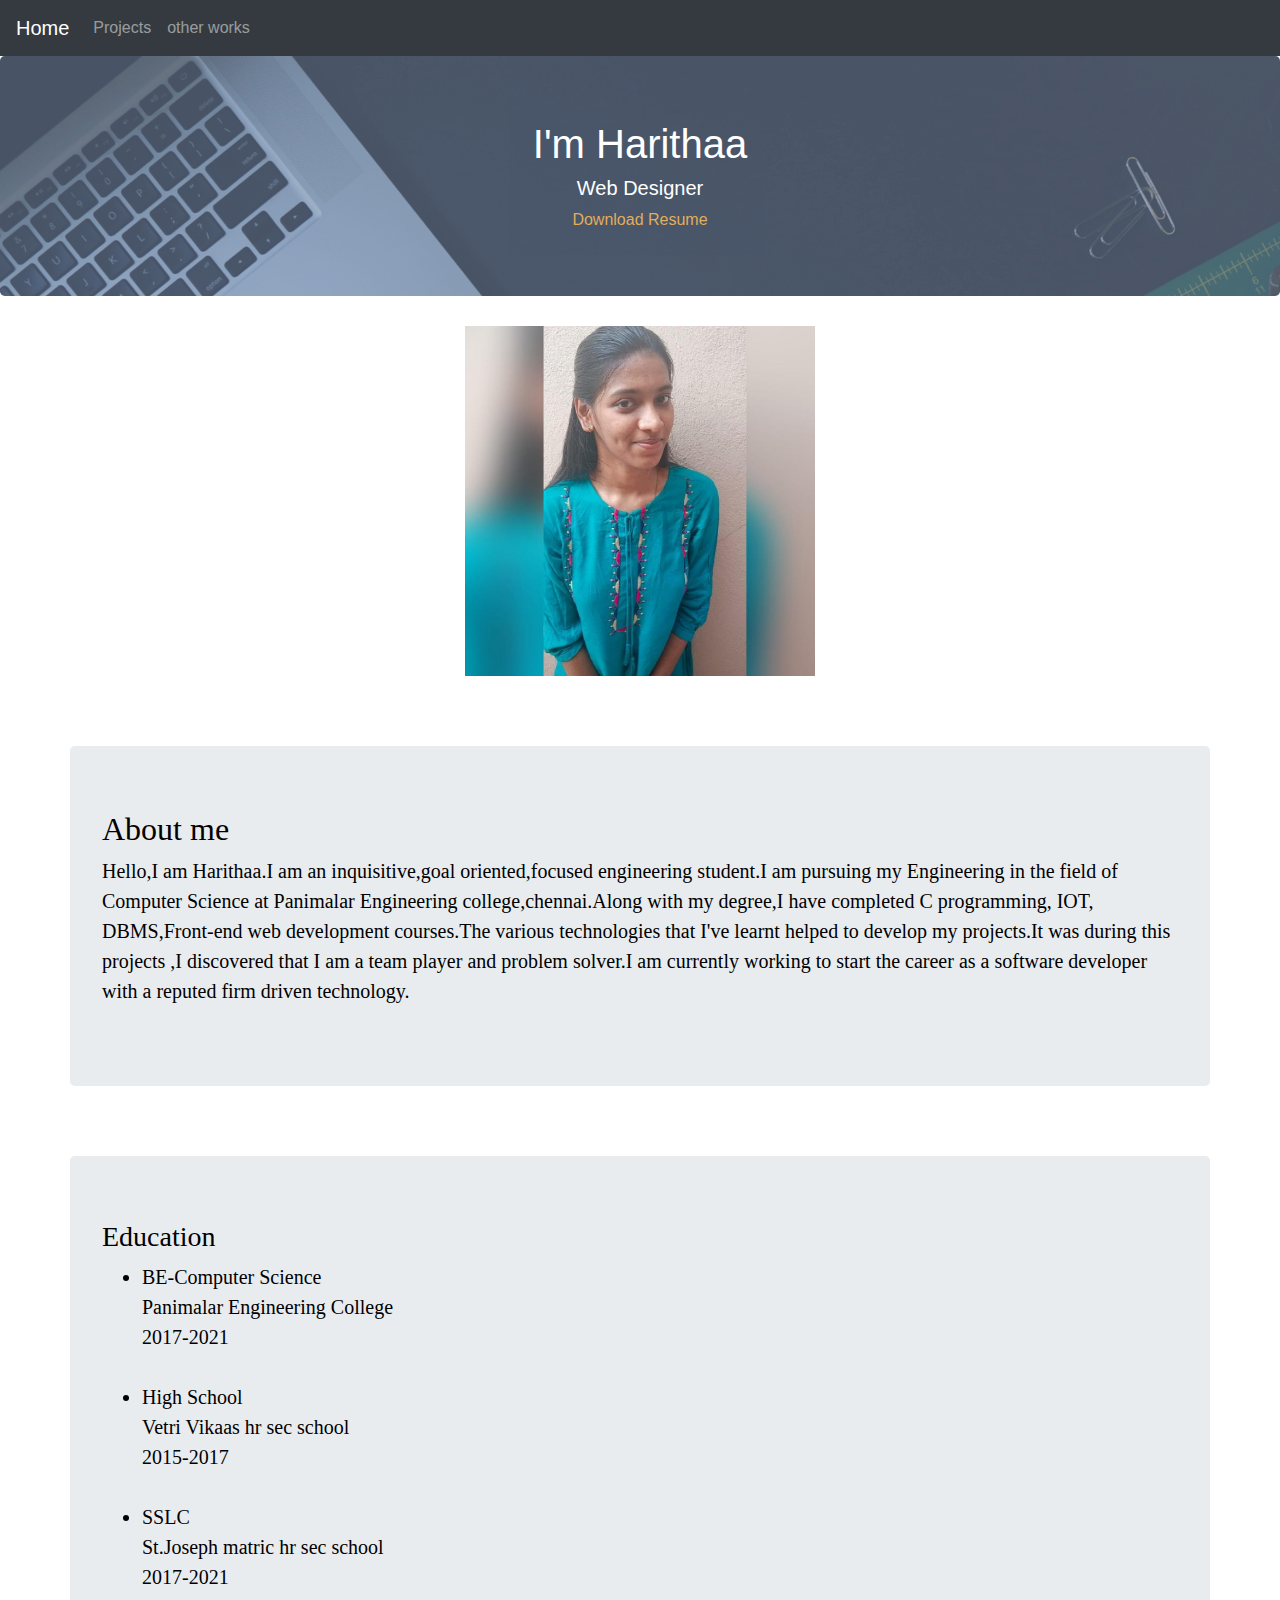
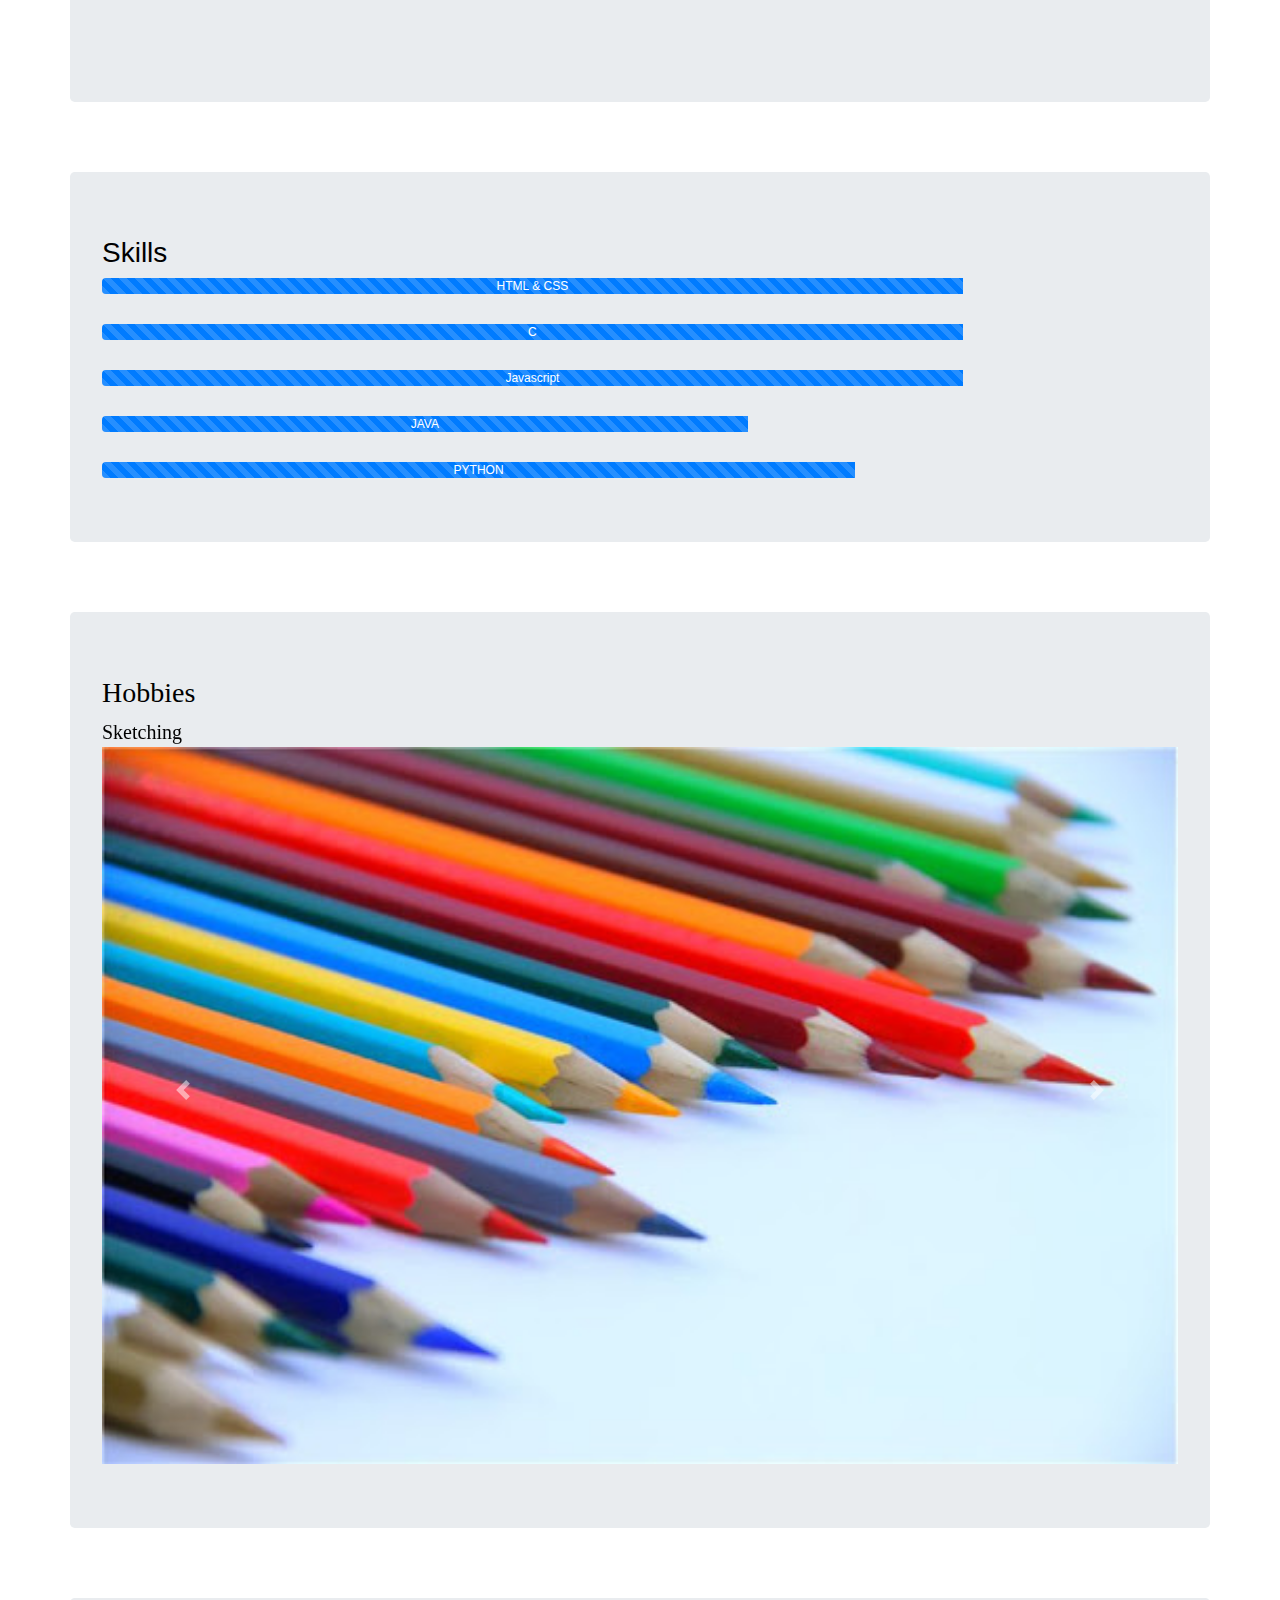
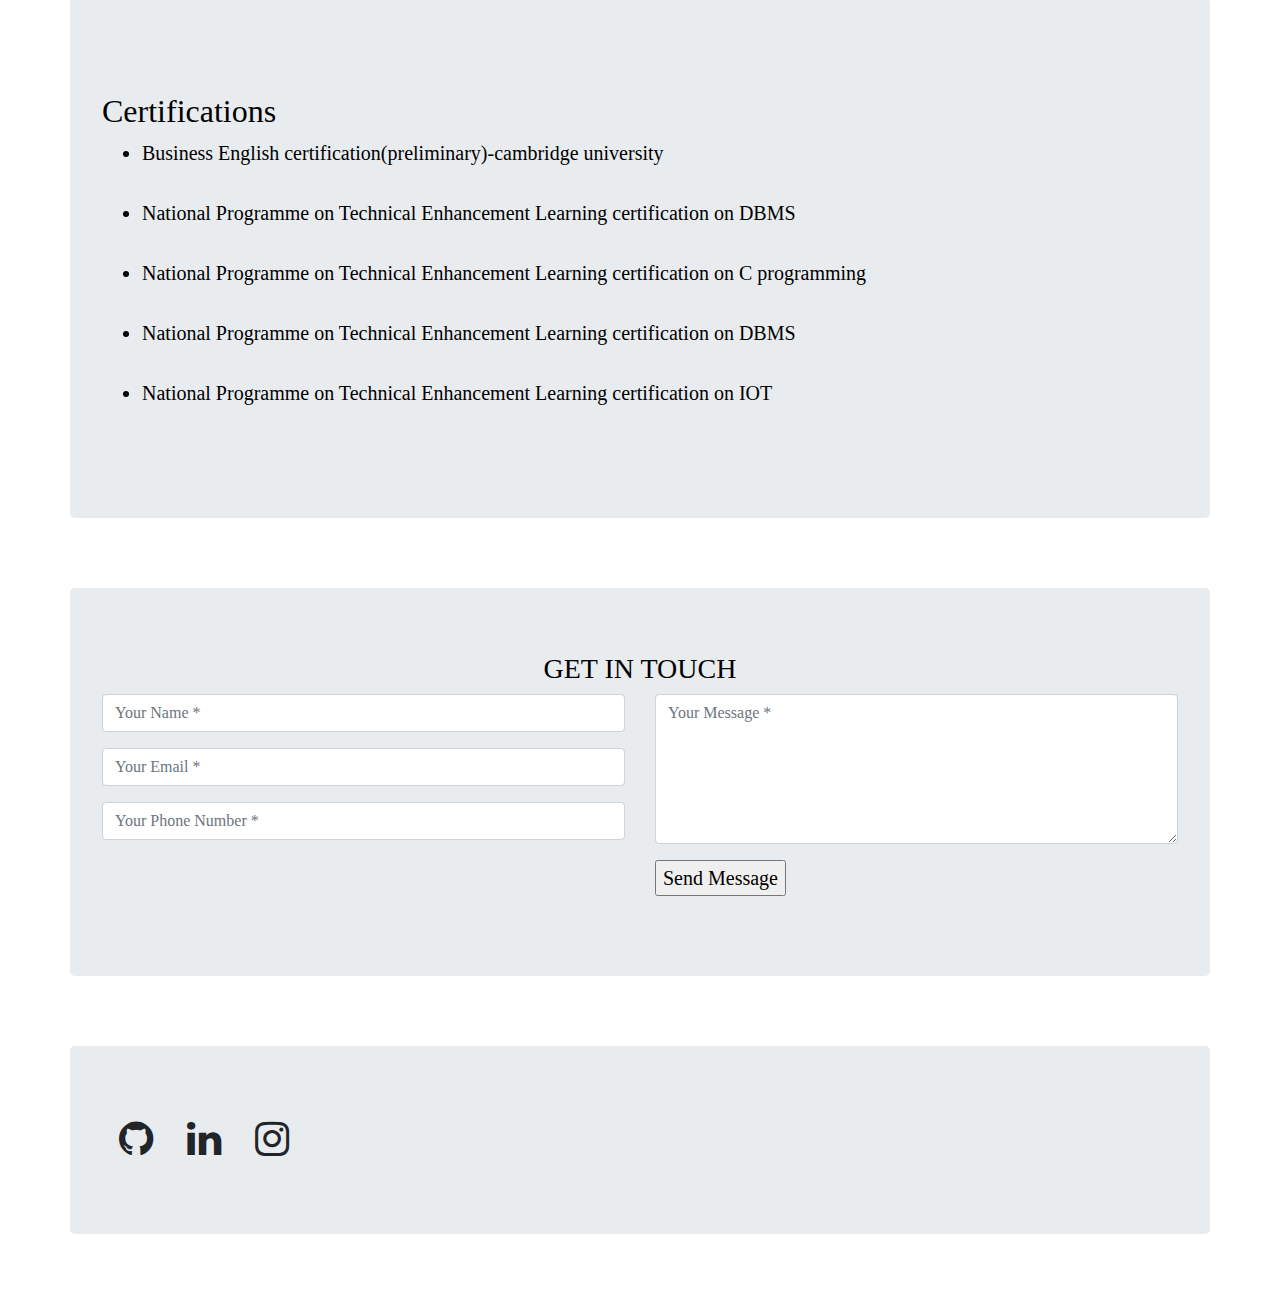
==== index.html @ d552679c "Add files via upload" ====
<!DOCTYPE html>
<html lang="en">
<head>
  <title> My portfolio</title>
  <meta charset="utf-8">
  <meta name="viewport" content="width=device-width, initial-scale=1">
  <link rel="stylesheet" href="https://cdnjs.cloudflare.com/ajax/libs/font-awesome/4.7.0/css/font-awesome.min.css">
  <link rel="stylesheet" href="https://maxcdn.bootstrapcdn.com/bootstrap/4.5.0/css/bootstrap.min.css">
  <script src="https://ajax.googleapis.com/ajax/libs/jquery/3.5.1/jquery.min.js"></script>
  <script src="https://cdnjs.cloudflare.com/ajax/libs/popper.js/1.16.0/umd/popper.min.js"></script>
  <script src="https://maxcdn.bootstrapcdn.com/bootstrap/4.5.0/js/bootstrap.min.js"></script>
  <link href="//maxcdn.bootstrapcdn.com/bootstrap/4.1.1/css/bootstrap.min.css" rel="stylesheet" id="bootstrap-css">
<script src="//maxcdn.bootstrapcdn.com/bootstrap/4.1.1/js/bootstrap.min.js"></script>
<script src="//cdnjs.cloudflare.com/ajax/libs/jquery/3.2.1/jquery.min.js"></script>
<link rel="stylesheet" type="css/text" href="index.css">
  </head>
<body>
 <div class="bg" style="background-color:white">
  
<nav class="navbar navbar-expand-sm bg-dark navbar-dark">
  <a class="navbar-brand" href="#">Home</a>
  <button class="navbar-toggler" type="button" data-toggle="collapse" data-target="#collapsibleNavbar">
    <span class="navbar-toggler-icon"></span>
  </button>
  <div class="collapse navbar-collapse" id="collapsibleNavbar">
    <ul class="navbar-nav">
      <li class="nav-item">
        <a class="nav-link" href="projects.html">Projects</a>
      </li>
      <li class="nav-item">
        <a class="nav-link" href="works.html">other works</a>
      </li>    
    </ul>
  </div>  
</nav>

<div class="jumbotron text-center" style="background-image: url('bg.png');opacity:0.8; margin-bottom:0;color:white;">
  <h1>I'm Harithaa</h1>
  <h5>Web Designer</h5> 
  <a href="resume.pdf" download="newname" target="_blank" class="et_pb_button" style="color: #dd9933;">Download Resume</a>
</div>

<div class="container">
    <h2 style="text-align: center;margin-top:30px;"></h2>
          <div class="image" >
            <img src="me.jpg" alt="my pic"style="width:350px;height:350px;display: block;
  margin-left: auto;
  margin-right: auto;;">
          </div>
</div>
 
      <div class="para" style="font-family: 'Times New Roman', Times,serif;color:black;font-size:20px;margin: 70px;">
      <div class="jumbotron ">
        <h2>About me</h2>
      <p >Hello,I am Harithaa.I am an inquisitive,goal oriented,focused engineering student.I am pursuing my Engineering in the field of Computer Science at Panimalar Engineering college,chennai.Along with my degree,I have completed C programming, IOT, DBMS,Front-end web development courses.The various technologies that I've learnt helped to develop my projects.It was during this projects ,I discovered that I am a team player and problem solver.I am currently working to start the career as a software developer with a reputed firm driven technology.  
      </p>
    </div>
    </div>
 <div class="edu" style="font-family: 'Times New Roman', Times,serif;color:black;font-size:20px;margin: 70px;">
   <div class="jumbotron">
<h3 >Education</h3>
      <ul>
        <li  >BE-Computer Science<br>
          Panimalar Engineering College<br>
        2017-2021</li><br>
        
      <li>High School<br>
          Vetri Vikaas hr sec school<br>
        2015-2017</li><br>
        <li>SSLC<br>
         St.Joseph matric hr sec school<br>
        2017-2021</li><br>
      </ul>
  </div>
</div>
 
<div class="skills "style="color:black;font-size:20px;margin: 70px;">
  <div class="jumbotron">
  <h3>Skills</h3>
  <div class="progress">
    <div class="progress-bar progress-bar-success progress-bar-striped" role="progressbar" aria-valuenow="40" aria-valuemin="0" aria-valuemax="100" style="width:80%">
      HTML & CSS
    </div>

  </div>
  <br>
  <div class="progress">
    <div class="progress-bar progress-bar-info progress-bar-striped" role="progressbar" aria-valuenow="50" aria-valuemin="0" aria-valuemax="100" style="width:80%">
     C
    </div>
  </div>
  <br>
  
  <div class="progress">
    <div class="progress-bar progress-bar-info progress-bar-striped" role="progressbar" aria-valuenow="50" aria-valuemin="0" aria-valuemax="100" style="width:80%">
     Javascript
    </div>
  </div>
  <br>
  <div class="progress">
    <div class="progress-bar progress-bar-warning progress-bar-striped" role="progressbar" aria-valuenow="60" aria-valuemin="0" aria-valuemax="100" style="width:60%">
     JAVA
    </div>
  </div><br>
  <div class="progress">
    <div class="progress-bar progress-bar-danger progress-bar-striped" role="progressbar" aria-valuenow="70" aria-valuemin="0" aria-valuemax="100" style="width:70%">
PYTHON
    </div>
  </div>
</div>

</div>
<div class="skills "style="font-family: 'Times New Roman', Times,serif;color:black;font-size:20px;margin: 70px;">
  <div class="jumbotron">
  <h3>Hobbies</h3>
<div id="carouselExampleControls" class="carousel slide" data-ride="carousel">
  <div class="carousel-inner">
    <div class="carousel-item active">
     Sketching <img class="d-block w-100 h-50" src="dra.jpg" alt="First slide" >
    </div>
    <div class="carousel-item">
      Gardening<img class="d-block w-100 h-50" src="gar.jpg" alt="Second slide">
    </div>
    <div class="carousel-item">
      Poem writing<img class="d-block w-100 h-50" src="poetry.jpg" alt="Third slide" >
    </div>
  </div>
  <a class="carousel-control-prev" href="#carouselExampleControls" role="button" data-slide="prev">
    <span class="carousel-control-prev-icon" aria-hidden="true"></span>
    <span class="sr-only">Previous</span>
  </a>
  <a class="carousel-control-next" href="#carouselExampleControls" role="button" data-slide="next">
    <span class="carousel-control-next-icon" aria-hidden="true"></span>
    <span class="sr-only">Next</span>
  </a>
</div>
</div>
</div>
<div class="certifications" style="font-family: 'Times New Roman', Times,serif;color:black;font-size:20px;margin: 70px;">
      <div class="jumbotron"  >
<h2 style="margin-top:30px;">Certifications</h2>      <ul>
        <li >Business English certification(preliminary)-cambridge university<br>
      </li><br>
        
      <li>National Programme on Technical Enhancement Learning certification on DBMS<br>
          </li><br>
      <li>National Programme on Technical Enhancement Learning certification on C programming<br>
        </li><br>
         <li>National Programme on Technical Enhancement Learning certification on DBMS<br>
   </li><br>
    <li>National Programme on Technical Enhancement Learning certification on IOT<br>
        </li><br>
      </ul>
  </div>
</div>
<div class="contact" style="font-family: 'Times New Roman', Times,serif;color:black;font-size:20px;margin: 70px;">
      <div class="jumbotron"  >
<div class="container contact-form">
            
            </div>
            <form method="post">
                <h3 style="text-align: center;" >GET IN TOUCH</h3>
               <div class="row">
                    <div class="col-md-6">
                        <div class="form-group">
                            <input type="text" name="txtName" class="form-control" placeholder="Your Name *" value="" />
                        </div>
                        <div class="form-group">
                            <input type="text" name="txtEmail" class="form-control" placeholder="Your Email *" value="" />
                        </div>
                        <div class="form-group">
                            <input type="text" name="txtPhone" class="form-control" placeholder="Your Phone Number *" value="" />
                        </div>
                      
                    </div>
                    <div class="col-md-6">
                        <div class="form-group">
                            <textarea name="txtMsg" class="form-control" placeholder="Your Message *" style="width: 100%; height: 150px;"></textarea>
                        </div>
                    
                      <div class="form-group">
                       <a href="mailto:harithaa2708@gmail.com">
                            <input type="submit" name="btnSubmit" class="btnContact" value="Send Message">
                              </a>
                        </div>
                        </div>
                </div>
            </form>
</div>
</div>
  <div class="icons" style="color:black;font-size:20px;margin: 70px;">
      <div class="jumbotron">
 <div class="container" >
  <div class="row">

      <div class="row kpx_row-sm-offset-3 kpx_socialButtons">
 <div class="col-xs-2 col-sm-2">

            <a href="https://github.com/Harithaa-Saravanan" class="btn btn-lg btn-block kpx_btn-github" data-toggle="tooltip" data-placement="top" title="GitHub">
              <i class="fa fa-github fa-2x"></i>
              <span class="hidden-xs"></span>
            </a>
          </div>
</div>
  <div class="row kpx_row-sm-offset-3 kpx_socialButtons">
          <div class="col-xs-2 col-sm-2">
            <a href="https://www.linkedin.com/in/harithaa-saravanan-0bbb4618a/" class="btn btn-lg btn-block kpx_btn-linkedin" data-toggle="tooltip" data-placement="top" title="LinkedIn">
              <i class="fa fa-linkedin fa-2x"></i>
              <span class="hidden-xs"></span>
            </a>
          </div>
</div>
<div class="row kpx_row-sm-offset-3 kpx_socialButtons">
          <div class="col-xs-2 col-sm-2">
            <a href="https://instagram.com/harithaa_saravanan?igshid=42uu543pvsx8" class="btn btn-lg btn-block kpx_btn-facebook" data-toggle="tooltip" data-placement="top" title="Facebook">
              <i class="fa fa-instagram fa-2x"></i>
              <span class="hidden-xs"></span>
            </a>
          </div>
</div>

</div>
</div>

</div>
</div>
</body>
</html>
---- index.css ----
body{
    background: -webkit-linear-gradient(left, #0072ff, #00c6ff);
}
.contact-form{
    background: #fff;
    margin-top: 10%;
    margin-bottom: 5%;
    width: 70%;
}
.contact-form .form-control{
    border-radius:1rem;
}


.contact-form form{
    padding: 14%;
}
.contact-form form .row{
    margin-bottom: -7%;
}
.contact-form h3{
    margin-bottom: 8%;
    margin-top: -10%;
    text-align: center;
    color: #0062cc;
}
.contact-form .btnContact {
    width: 50%;
    border: none;
    border-radius: 1rem;
    padding: 1.5%;
    background: #dc3545;
    font-weight: 600;
    color: #fff;
    cursor: pointer;
}
.btnContactSubmit
{
    width: 50%;
    border-radius: 1rem;
    padding: 1.5%;
    color: #fff;
    background-color:black;
    border: none;
    cursor: pointer;
}

a{
    color:#ff5400;
}
a:hover {
    opacity: 0.8;
    color:#ff5400;
    text-decoration:none;
}

.kpx_login .kpx_socialButtons .kpx_btn-facebook {background: #3b5998; -webkit-transition: all 0.5s ease-in-out;
     -moz-transition: all 0.5s ease-in-out;
       -o-transition: all 0.5s ease-in-out;
          transition: all 0.5s ease-in-out;}
.kpx_login .kpx_socialButtons .kpx_btn-facebook:hover {background: #172d5e}
.kpx_login .kpx_socialButtons .kpx_btn-facebook:focus {background: #fff; color:#3b5998; border-color: #3b5998;}
.kpx_login .kpx_socialButtons .kpx_btn-github {background: #666666; -webkit-transition: all 0.5s ease-in-out;
     -moz-transition: all 0.5s ease-in-out;
       -o-transition: all 0.5s ease-in-out;
          transition: all 0.5s ease-in-out;}
.kpx_login .kpx_socialButtons .kpx_btn-github:hover {background: #333333}
.kpx_login .kpx_socialButtons .kpx_btn-github:focus {background: #fff; color : #666666; border-color: #666666}
.kpx_login .kpx_socialButtons .kpx_btn-linkedin {background: #0976b4; -webkit-transition: all 0.5s ease-in-out;
     -moz-transition: all 0.5s ease-in-out;
       -o-transition: all 0.5s ease-in-out;
          transition: all 0.5s ease-in-out;}
.kpx_login .kpx_socialButtons .kpx_btn-linkedin:hover {background: #004269}
.kpx_login .kpx_socialButtons .kpx_btn-linkedin:focus {background: #fff; color: #0976b4; border-color: #0976b4}
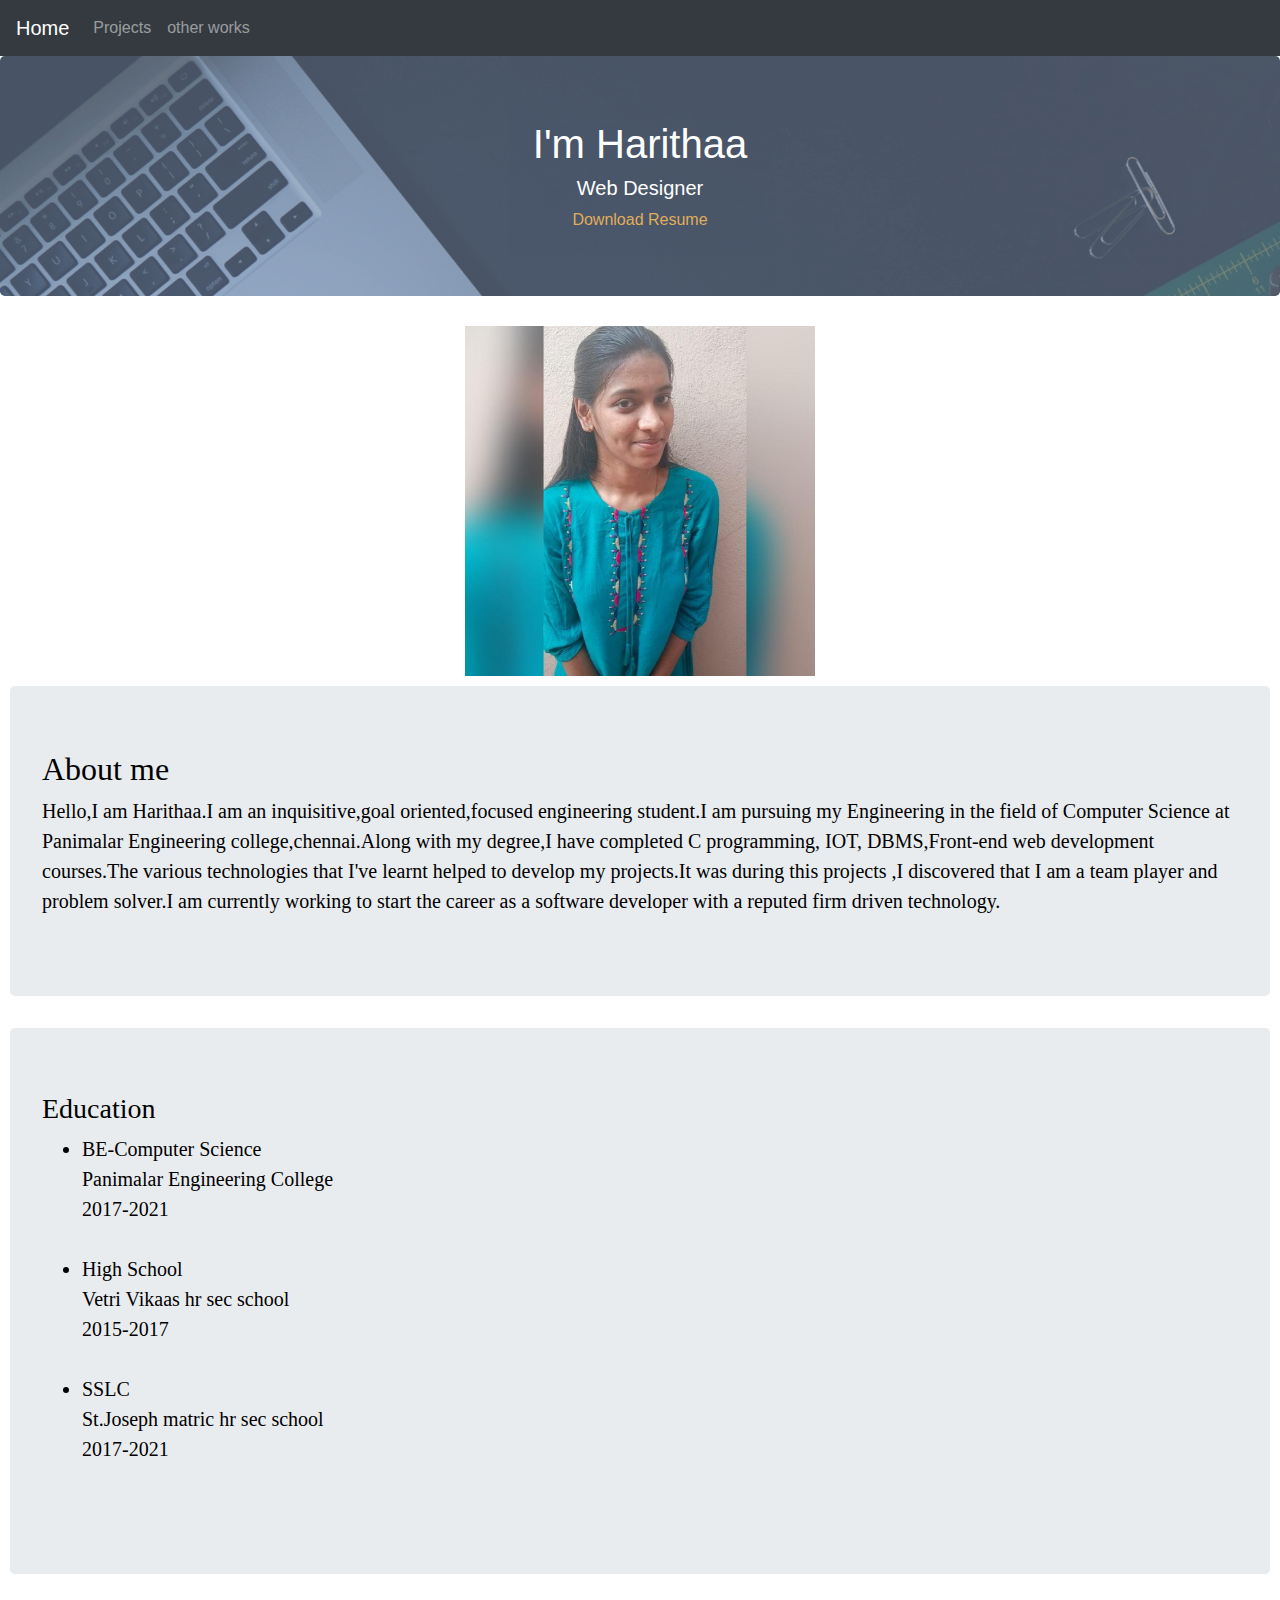
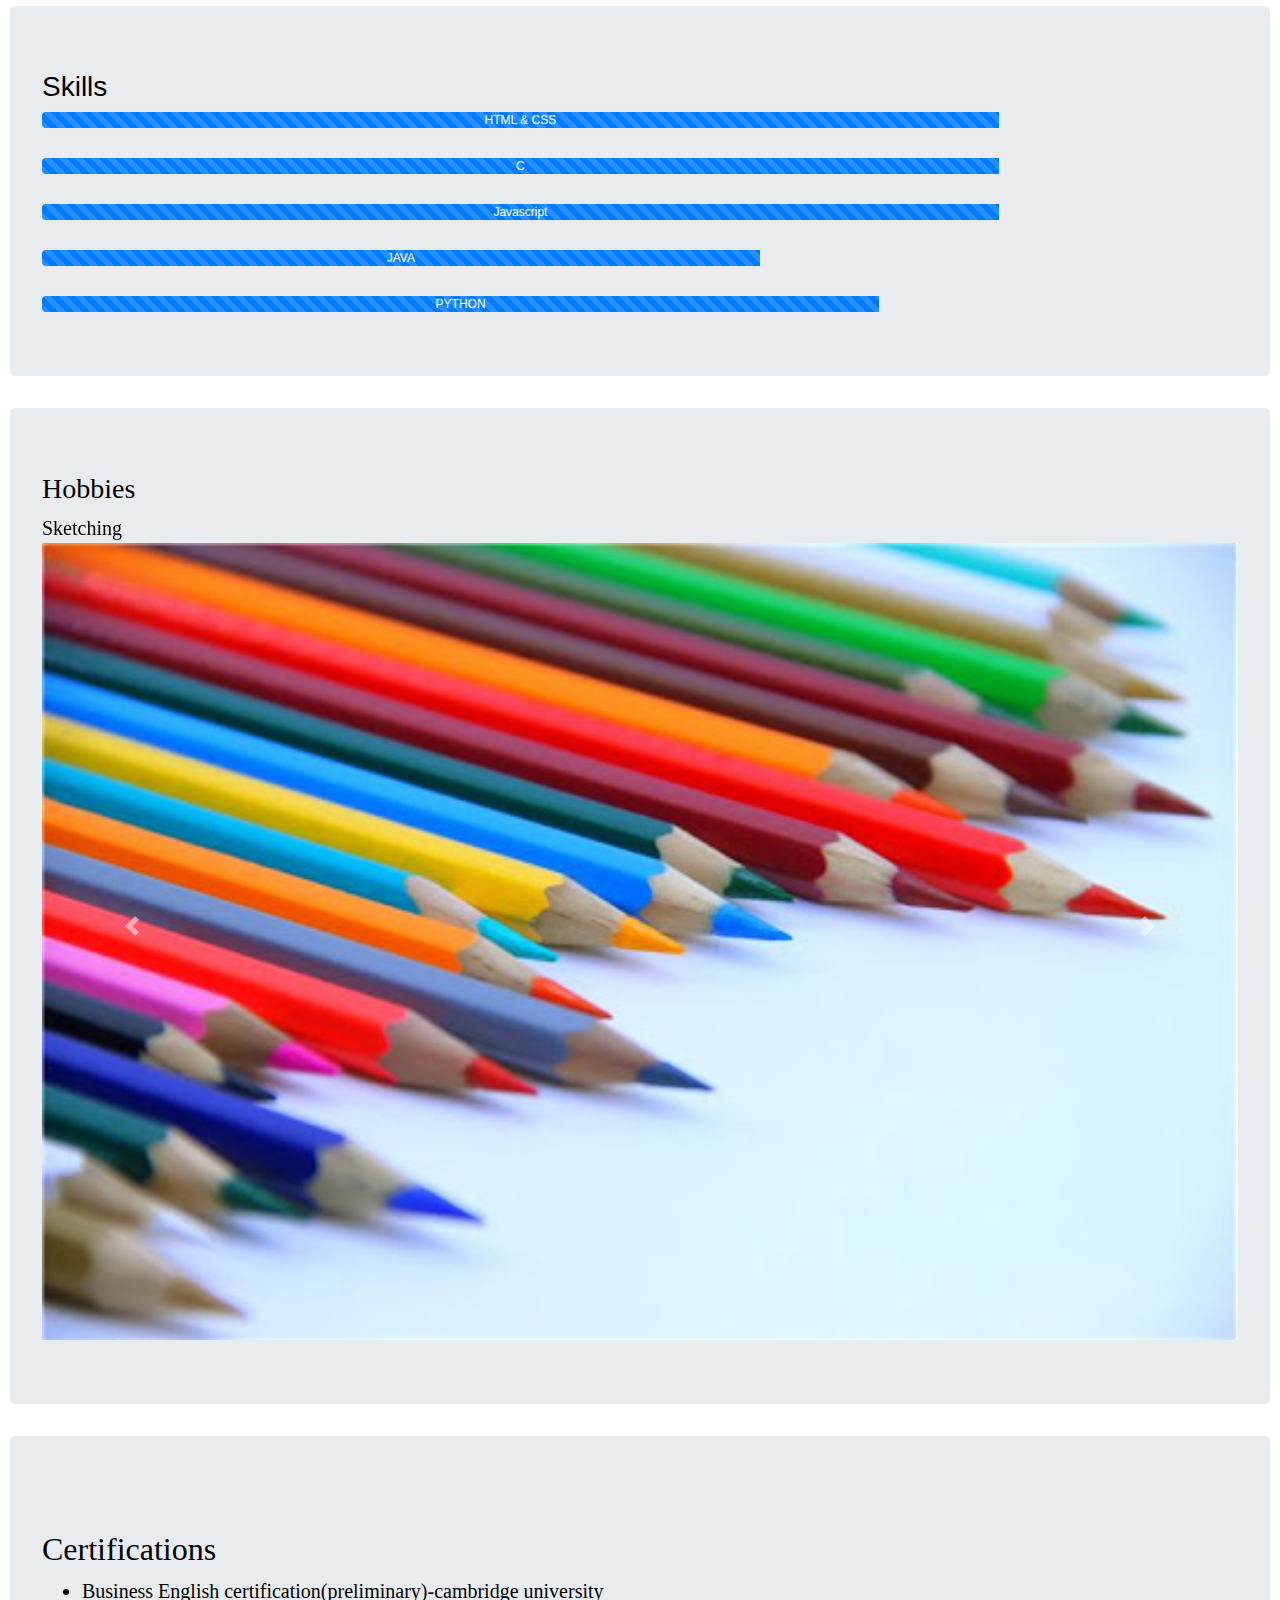
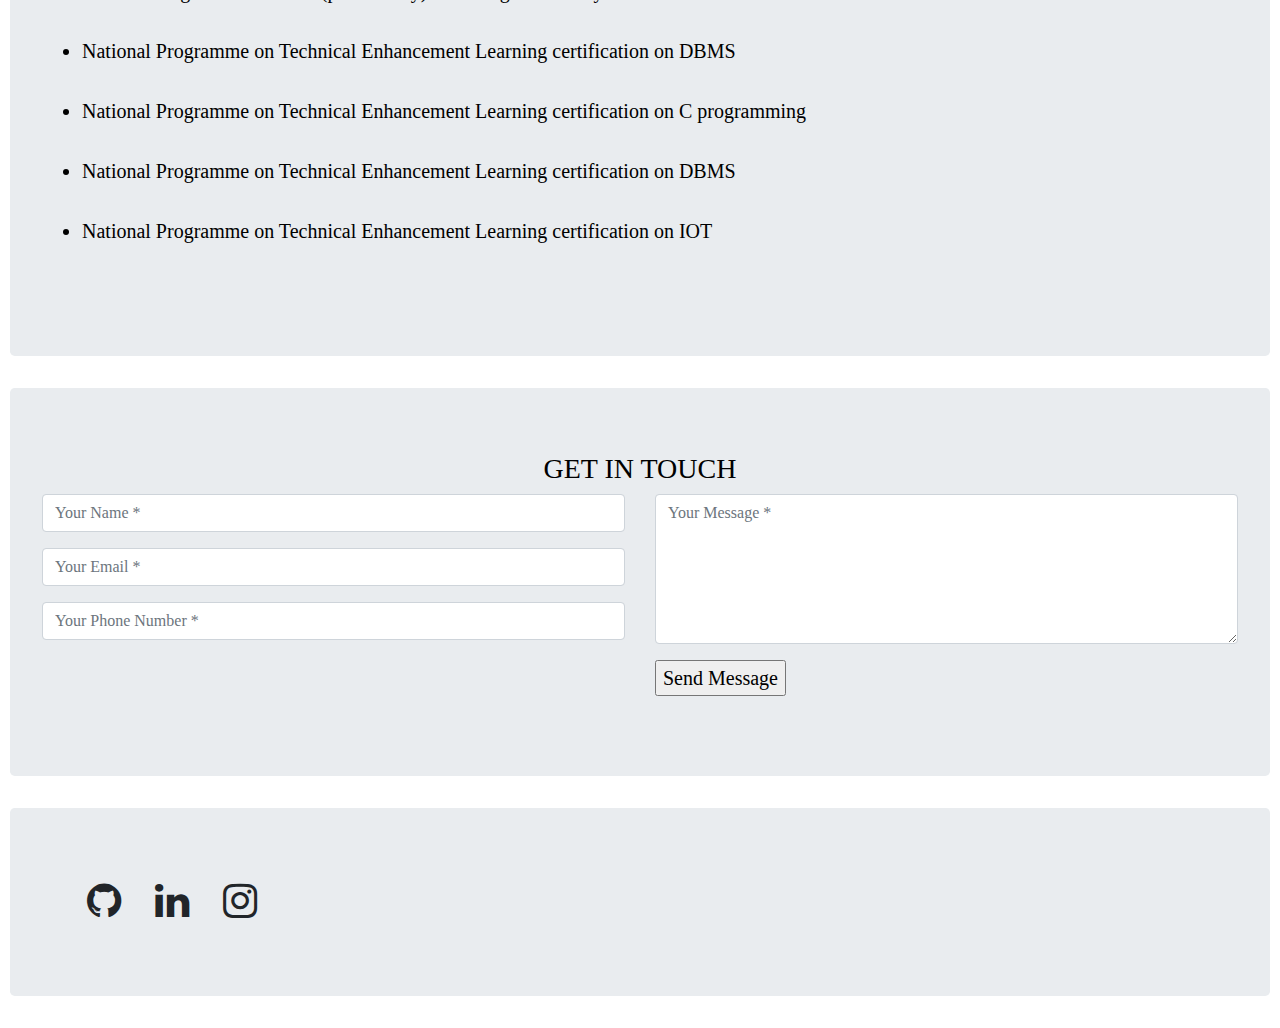
==== commit 4400e793: "Update index.html" ====
--- a/index.html
+++ b/index.html
@@ -49,14 +49,14 @@
           </div>
 </div>
  
-      <div class="para" style="font-family: 'Times New Roman', Times,serif;color:black;font-size:20px;margin: 70px;">
+      <div class="para" style="font-family: 'Times New Roman', Times,serif;color:black;font-size:20px;margin: 10px;">
       <div class="jumbotron ">
         <h2>About me</h2>
       <p >Hello,I am Harithaa.I am an inquisitive,goal oriented,focused engineering student.I am pursuing my Engineering in the field of Computer Science at Panimalar Engineering college,chennai.Along with my degree,I have completed C programming, IOT, DBMS,Front-end web development courses.The various technologies that I've learnt helped to develop my projects.It was during this projects ,I discovered that I am a team player and problem solver.I am currently working to start the career as a software developer with a reputed firm driven technology.  
       </p>
     </div>
     </div>
- <div class="edu" style="font-family: 'Times New Roman', Times,serif;color:black;font-size:20px;margin: 70px;">
+ <div class="edu" style="font-family: 'Times New Roman', Times,serif;color:black;font-size:20px;margin: 10px;">
    <div class="jumbotron">
 <h3 >Education</h3>
       <ul>
@@ -74,7 +74,7 @@
   </div>
 </div>
  
-<div class="skills "style="color:black;font-size:20px;margin: 70px;">
+<div class="skills "style="color:black;font-size:20px;margin: 10px;">
   <div class="jumbotron">
   <h3>Skills</h3>
   <div class="progress">
@@ -110,7 +110,7 @@
 </div>
 
 </div>
-<div class="skills "style="font-family: 'Times New Roman', Times,serif;color:black;font-size:20px;margin: 70px;">
+<div class="skills "style="font-family: 'Times New Roman', Times,serif;color:black;font-size:20px;margin: 10px;">
   <div class="jumbotron">
   <h3>Hobbies</h3>
 <div id="carouselExampleControls" class="carousel slide" data-ride="carousel">
@@ -136,7 +136,7 @@
 </div>
 </div>
 </div>
-<div class="certifications" style="font-family: 'Times New Roman', Times,serif;color:black;font-size:20px;margin: 70px;">
+<div class="certifications" style="font-family: 'Times New Roman', Times,serif;color:black;font-size:20px;margin: 10px;">
       <div class="jumbotron"  >
 <h2 style="margin-top:30px;">Certifications</h2>      <ul>
         <li >Business English certification(preliminary)-cambridge university<br>
@@ -153,7 +153,7 @@
       </ul>
   </div>
 </div>
-<div class="contact" style="font-family: 'Times New Roman', Times,serif;color:black;font-size:20px;margin: 70px;">
+<div class="contact" style="font-family: 'Times New Roman', Times,serif;color:black;font-size:20px;margin: 10px;">
       <div class="jumbotron"  >
 <div class="container contact-form">
             
@@ -188,7 +188,7 @@
             </form>
 </div>
 </div>
-  <div class="icons" style="color:black;font-size:20px;margin: 70px;">
+  <div class="icons" style="color:black;font-size:20px;margin: 10px;">
       <div class="jumbotron">
  <div class="container" >
   <div class="row">
